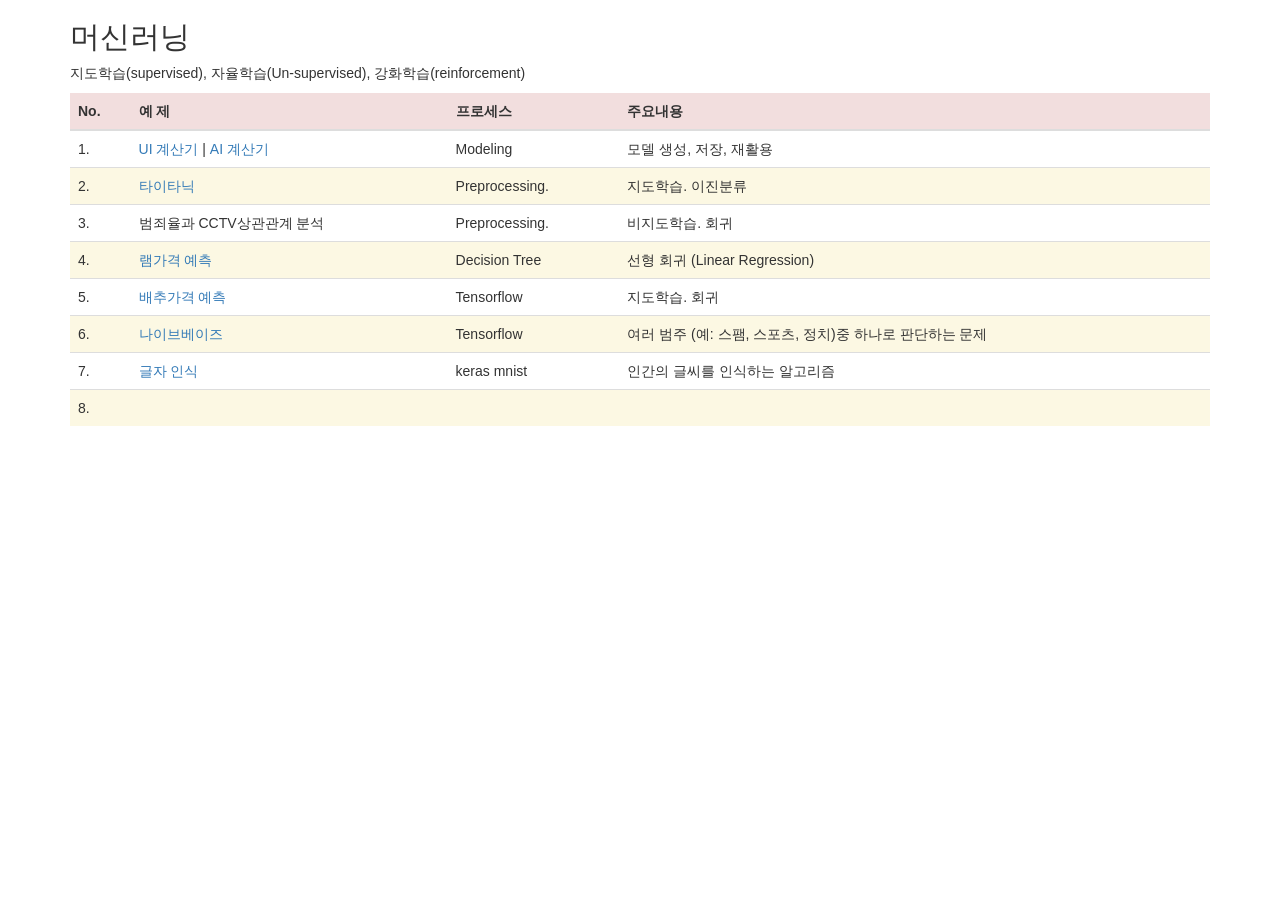
==== templates/index.html @ 6205e176 "14:46" ====
<!DOCTYPE html><html lang="en">
<head>
<title>Bootstrap Example</title>
<meta charset="utf-8">
<meta name="viewport" content="width=device-width, initial-scale=1">
<link rel="stylesheet" href="https://maxcdn.bootstrapcdn.com/bootstrap/3.4.0/css/bootstrap.min.css">
<script src="https://ajax.googleapis.com/ajax/libs/jquery/3.4.0/jquery.min.js"></script>
<script src="https://maxcdn.bootstrapcdn.com/bootstrap/3.4.0/js/bootstrap.min.js"></script>
    <link rel="stylesheet" href ="C:\Users\ezen\PycharmProjects\tensor20190831\templates\ui_calc.css">
</head>
<body>
<div class="container">
	<h2>머신러닝</h2>
	<p>
		지도학습(supervised), 자율학습(Un-supervised), 강화학습(reinforcement)
	</p>
	<table class="table">
	<thead>
	<tr class="danger">
		<th>
			No.
		</th>
		<th>
			예 제
		</th>
		<th>
			프로세스
		</th>
		<th>
			주요내용
		</th>
	</tr>
	</thead>
	<tbody>
	<tr>
		<td>
			1.
		</td>
		<td>
			<a href="/move/ui_calc">UI 계산기</a> | <a href="/move/ai_calc">AI 계산기</a>
		</td>
		<td>
			Modeling
		</td>
		<td>
			모델 생성, 저장, 재활용
		</td>
	</tr>
	<tr class="warning">
		<td>
			2.
		</td>
		<td>
			<a href="/move/titanic">타이타닉 </a>
		</td>
		<td>
			Preprocessing.
		</td>
		<td>
			지도학습. 이진분류
		</td>
	</tr>
	<tr>
		<td>
			3.
		</td>
		<td>
			<a href=""></a>범죄율과 CCTV상관관계 분석
		</td>
		<td>
			Preprocessing.
		</td>
		<td>
			비지도학습. 회귀
		</td>
	</tr>
	<tr class="warning">
		<td>
			4.
		</td>
		<td>
			<a href="">램가격 예측 </a>
		</td>
		<td>
			Decision Tree
		</td>
		<td>
			선형 회귀 (Linear Regression)
		</td>
	</tr>
	<tr>
		<td>
			5.
		</td>
		<td>
			<a href="/move/cabbage">배추가격 예측</a>
		</td>
		<td>
			Tensorflow
		</td>
		<td>
			지도학습. 회귀
		</td>
	</tr>
	<tr class="warning">
		<td>
			6.
		</td>
		<td>
			<a href="">나이브베이즈 </a>
		</td>
		<td>
			Tensorflow
		</td>
		<td>
			여러 범주 (예: 스팸, 스포츠, 정치)중 하나로 판단하는 문제
		</td>
	</tr>
	<tr>
		<td>
			7.
		</td>
		<td>
			<a href="">글자 인식</a>
		</td>
		<td>
			keras mnist
		</td>
		<td>
			인간의 글씨를 인식하는 알고리즘
		</td>
	</tr>
	<tr class="warning">
		<td>
			8.
		</td>
		<td>
			<a href=""></a>
		</td>
		<td>
		</td>
		<td>
		</td>
	</tr>
	</tbody>
	</table>
</div>
</body>
</html>
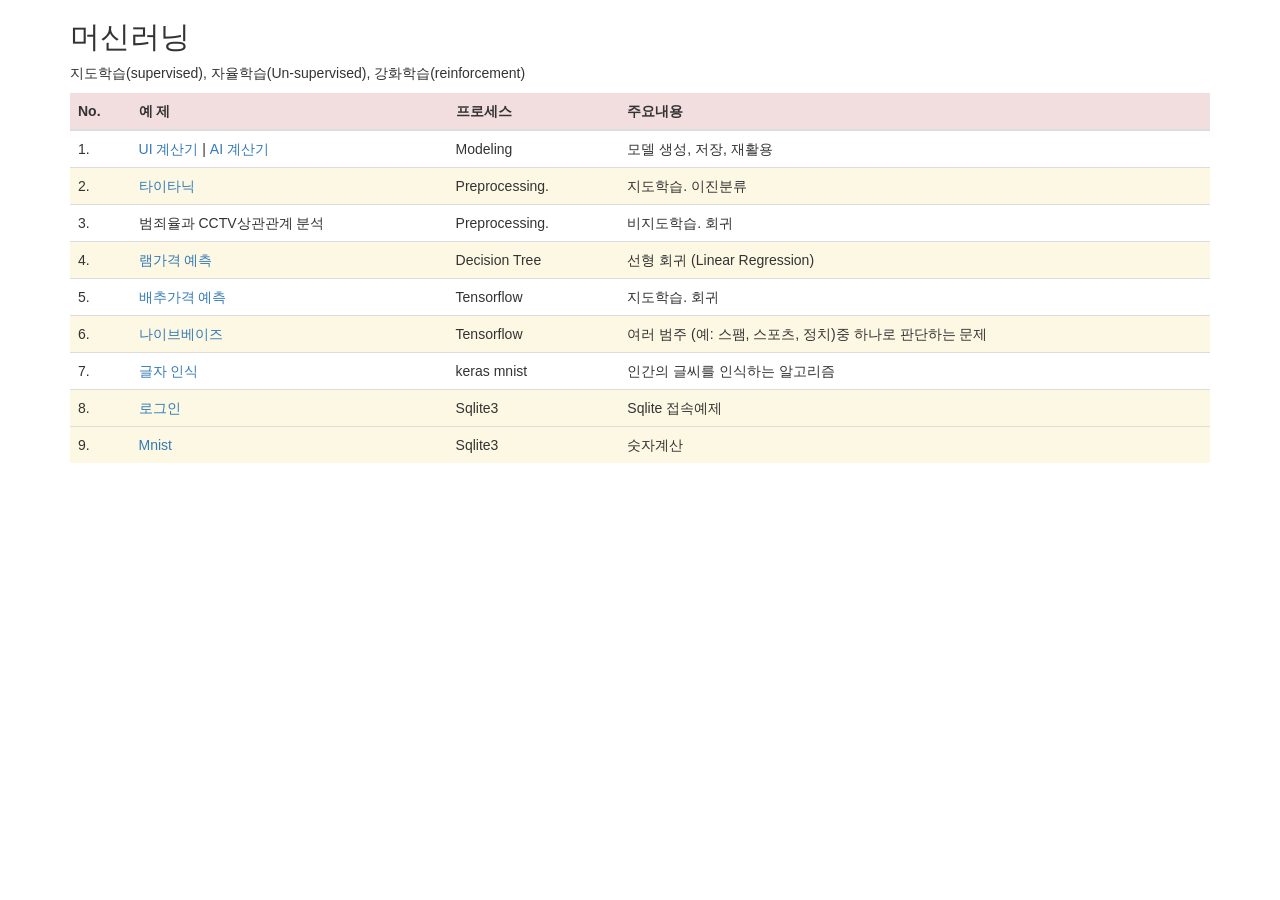
==== commit 364fc898: "18:18" ====
--- a/templates/index.html
+++ b/templates/index.html
@@ -131,16 +131,16 @@
 		</td>
 	</tr>
 	<tr class="warning">
-		<td>
-			8.
-		</td>
-		<td>
-			<a href=""></a>
-		</td>
-		<td>
-		</td>
-		<td>
-		</td>
+		<td>8.</td>
+		<td><a href="/move/login"> 로그인 </a></td>
+		<td>Sqlite3</td>
+		<td>Sqlite 접속예제</td>
+	</tr>
+	<tr class="warning">
+		<td>9.</td>
+		<td><a href="/move/login"> Mnist </a></td>
+		<td>Sqlite3</td>
+		<td>숫자계산</td>
 	</tr>
 	</tbody>
 	</table>
